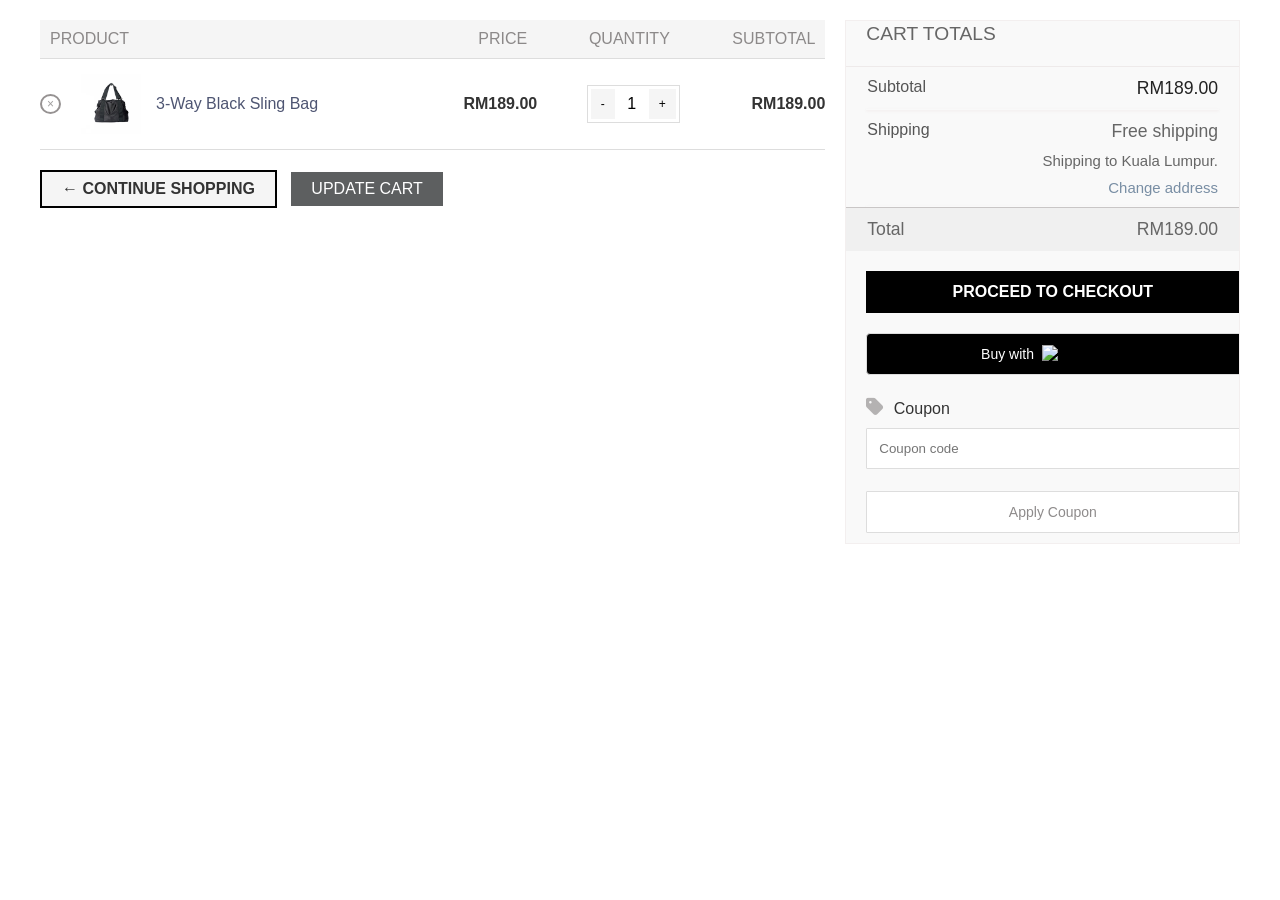
==== cart.html @ d3636007 "commit message" ====
<!DOCTYPE html>
<html lang="en">
<head>
    <meta charset="UTF-8">
    <meta name="viewport" content="width=device-width, initial-scale=1.0">
    <title>Cart MIN</title>

     <link rel="stylesheet" href="https://cdnjs.cloudflare.com/ajax/libs/font-awesome/6.0.0/css/all.min.css">
    <style>
        body {
            font-family: Arial, sans-serif;
            margin: 0;
            padding: 20px;
            color: #333;
        }
        .cart-container {
            max-width: 1200px;
            margin: 0 auto;
            display: flex;
            flex-wrap: wrap;
            gap: 20px;
        }
        .cart-header {
            width: 100%;
            text-align: center;
            margin-bottom: 30px;
        }
        .products-section {
            flex: 2;
        }
        .cart-table {
            width: 100%;
            border-collapse: collapse;
            margin-bottom: 20px;
        }
        .cart-table th {
            padding: 10px;
            background-color: #f5f5f5;
            border-bottom: 1px solid #ddd;
            text-align: left;
            color: #8c8989;
            font-weight: lighter;
        }
        .cart-table th:nth-child(2),
        .cart-table th:nth-child(3),
        .cart-table th:nth-child(4) {
            text-align: right;
        }
        .cart-table td {
            padding: 15px 0;
            border-bottom: 1px solid #ddd;
            vertical-align: middle;
        }

        /* Product column */
        .product-cell {
            display: flex;
            align-items: center;
            gap: 15px;
        }
        .remove-product {
            color: #a19f9f;
            text-decoration: none;
            font-size: 12px;
            margin-right: 5px;
            border: 2px solid #969292;
            border-radius: 50%;
            padding: 1px 5px;
        }
        .product-thumbnail {
            width: 60px;
        }
        .product-thumbnail img {
            width: 100%;
            height: auto;
            display: block;
        }
        .product-name {
            font-weight: normal;
        }
        .product-name a {
            color: #4e5572;
            text-decoration: none;
        }
        .product-name a:hover {
            color: #333;
        }

        
        /* Align price columns */
        .product-price {
            font-weight: 600;
            text-align: right;
        }
        .product-quantity {
            text-align: right;
        }
        .quantity-control {
            display: inline-flex;
            align-items: center;
            border: 1px solid #ddd;
            padding: 3px;
            justify-content: center;
            margin-left: auto;
        }
        .quantity-btn {
            background-color: #f5f5f5;
            border: none;
            font-size: 12px;
            padding: 8px 10px;
            cursor: pointer;
        }
        .quantity-input {
            width: 30px;
            text-align: center;
            border: none;
            font-size: 16px;
        }
        .product-subtotal {
            font-weight: bold;
            text-align: right;
        }

        /* Cart totals section */
        .cart-totals {
            flex: 1;
            background-color: #f9f9f9;
            
            border: 1px solid #f3efef;
            height: fit-content;
            overflow: hidden;
        }
        .cart-totals h3 {
            margin-top: 0;
            padding: 2px 20px;
            color: #666;
            font-size: 1.2em;
            font-weight: 540;
        }

        .totals-table {
            width: 100%;
            margin-bottom: 0;
            border-collapse: collapse;
            border-top: 1px solid #eeeaea;
        }

        .totals-table tr {
            display: flex;
            justify-content: space-between;
            padding: 10px 20px;
            position: relative; 
        }

        
        .totals-table tr:not(:last-child)::after {
            content: "";
            position: absolute;
            bottom: 0;
            left: 20px;
            right: 20px;
            height: 1px;
            box-shadow: 0 1px 3px rgba(107, 12, 12, 0.1);
        }

        .totals-table tr td:first-child {
            text-align: left;
            font-weight: normal;
            color: #555;
        }

        .totals-table tr td:last-child {
            text-align: right;
            font-weight: lighter;
            font-size: 1.1em;
        }

        /* Shipping details styling */
        .shipping-details {
            display: flex;
            flex-direction: column;
            align-items: flex-end;
            gap: 10px;
        }

        .shipping-method {
            font-weight: lighter;
            color: #666;
        }

        .shipping-address {
            font-size: 0.85em;
            color: #666;
        }

        .change-address {
            font-size: 0.85em;
            color: #798ea4;
            text-decoration: none;
        }
        .change-address:hover {
            color: #4e5572;
        }

        /* Total row styling */
        .totals-table tr:last-child {
            background-color: #f0f0f0;
            border-top: 1px solid #c9c6c6;
        }

        .totals-table tr:last-child td {
            font-size: 1.1em;
            color: #666;
        }

        /* Price values styling */
        .price-value {
            font-weight: bold;
            color: #222;
        }
        .checkout-button {
            background-color: black;
            color: white;
            padding: 12px 20px;
            border: none;
            width: 95%;
            margin-left: 20px;
            font-size: 16px;
            cursor: pointer;
            margin-top: 20px;
            font-weight: bold;
        }
        .cart-actions {
            margin-top: 10px;
            width: 100%;
        }
        .continue-shopping {
            display: inline-block;
            padding: 8px 20px;
            background-color: #f5f5f5;
            color: #333;
            text-decoration: none;
            border: 2px solid black;
            font-weight: 600;
        }
        .continue-shopping:hover {
            background-color: black;
            color: white;
            transition: background-color 0.3s ease, color 0.3s ease;
        }
        .update-cart {
            display: inline-block;
            padding: 8px 20px;
            background-color: #5d5f60;
            color: white;
            text-decoration: none;
            border: none;
            margin-left: 10px;
        }
        .payment-options {
            text-align: center;
            margin-top: 20px;
        }
        .payment-btn {
            display: flex;
            align-items: center;
            justify-content: center;
            gap: 8px;
            padding: 12px;
            background: black;
            border: 1px solid #ddd;
            border-radius: 4px;
            font-weight: bold;
            cursor: pointer;
            width: 98%;
            margin-left: 20px;
            transition: all 0.2s ease;
        }
        .buy {
            gap: 5px;
            font-size: 14px;
            font-weight: normal;
            color: white;
        }
        .payment-btn:hover {
            background: #5c5b5b;
        }
        .coupon-section {
            margin-top: 20px;
            padding: 2px 20px;
        }
        .coupon-input {
            width: 99%;
            /* margin-left: 20px; */
            padding: 12px;
            border: 1px solid #ddd;
            border-radius: 1px;
            margin-top: 10px;
        }
        .Apply {
            text-align: center;
            margin-top: 20px;
        }
        .Apply-btn {
            display: block;
            width: 95%;
            margin-left: 20px;
            padding: 12px;
            margin-bottom: 10px;
            background: white;
            border: 1px solid #ddd;
            border-radius: 1px;
            font-weight: lighter;
            font-size: 14px;
            color: #8e8b8b;
            cursor: pointer;
            
        }
        .Apply-btn:hover {
            background-color: #f0f0f0;
            transition: background-color 0.3s ease;
        }
        .fas{
            color: #b4b2b2;
            font-size: 20px;
            margin-right: 5px;
        }
    </style>
</head>
<body>
    <div class="cart-container">
        <div class="products-section">
            <table class="cart-table">
                <thead>
                    <tr>
                        <th>PRODUCT</th>
                        <th>PRICE</th>
                        <th>QUANTITY</th>
                        <th>SUBTOTAL</th>
                    </tr>
                </thead>
                <tbody>
                    <tr>
                        <td>
                            <div class="product-cell">
                                <a href="#" class="remove-product">×</a>
                                <div class="product-thumbnail">
                                    <img src="./images/3-copy-1-800x800.jpeg" alt="Product Image">
                                </div>
                                <div class="product-name"><a href="#">3-Way Black Sling Bag</a></div>
                            </div>
                        </td>
                        <td class="product-price">RM189.00</td>
                        <td class="product-quantity">
                            <div class="quantity-control">
                                <button class="quantity-btn minus">-</button>
                                <input type="text" class="quantity-input" value="1" readonly>
                                <button class="quantity-btn plus">+</button>
                            </div>
                        </td>
                        <td class="product-subtotal">RM189.00</td>
                    </tr>
                </tbody>
            </table>
            <div class="cart-actions">
                <a href="#" class="continue-shopping">← CONTINUE SHOPPING</a>
                <a href="#" class="update-cart">UPDATE CART</a>
            </div>
        </div>

        <div class="cart-totals">
            <h3>CART TOTALS</h3>
            <table class="totals-table">
                <tr>
                    <td>Subtotal</td>
                    <td class="price-value">RM189.00</td>
                </tr>
                <tr>
                    <td>Shipping</td>
                    <td>
                        <div class="shipping-details">
                            <span class="shipping-method">Free shipping</span>
                            <span class="shipping-address">Shipping to Kuala Lumpur.</span>
                            <a href="#" class="change-address">Change address</a>
                        </div>
                    </td>
                </tr>
                <tr>
                    <td>Total</td>
                    <td class="price-value">RM189.00</td>
                </tr>
            </table>
            <a href=""><button class="checkout-button">PROCEED TO CHECKOUT</button></a>
            <div class="payment-options">
                <button class="payment-btn">
                    <span class="buy">Buy with</span>
                    <img src="https://www.gstatic.com/instantbuy/svg/dark_gpay.svg" alt="Google Pay" style="height: 17px; margin-right: 5px; margin-top: -2px;">
                    
                </button>
            </div>
            <div class="coupon-section">
                 <div><i class="fas fa-tag"></i> Coupon</div>
                <input type="text" class="coupon-input" placeholder="Coupon code">
            </div>
            <div class="Apply">
                <button class="Apply-btn">Apply Coupon</button>
            </div>
        </div>
    </div>

    <script>
        // Quantity controls functionality
        document.querySelectorAll('.quantity-btn').forEach(button => {
            button.addEventListener('click', function() {
                const input = this.parentElement.querySelector('.quantity-input');
                let quantity = parseInt(input.value);
                
                if (this.classList.contains('plus')) {
                    quantity++;
                } else if (this.classList.contains('minus') && quantity > 1) {
                    quantity--;
                }
                
                input.value = quantity;
                updateProductSubtotal(this.closest('tr'));
                updateCartTotals();
            });
        });

        // Remove product functionality
        document.querySelectorAll('.remove-product').forEach(link => {
            link.addEventListener('click', function(e) {
                e.preventDefault();
                this.closest('tr').remove();
                updateCartTotals();
            });
        });

        // Update individual product subtotal
        function updateProductSubtotal(row) {
            const price = parseFloat(row.querySelector('.product-price').textContent.replace('RM', ''));
            const quantity = parseInt(row.querySelector('.quantity-input').value);
            const subtotal = (price * quantity).toFixed(2);
            row.querySelector('.product-subtotal').textContent = 'RM' + subtotal;
        }

        // Update cart totals
        function updateCartTotals() {
            let subtotal = 0;
            document.querySelectorAll('.product-subtotal').forEach(el => {
                subtotal += parseFloat(el.textContent.replace('RM', ''));
            });
            
            document.querySelectorAll('.price-value').forEach(el => {
                el.textContent = 'RM' + subtotal.toFixed(2);
            });
        }
    </script>
</body>
</html>
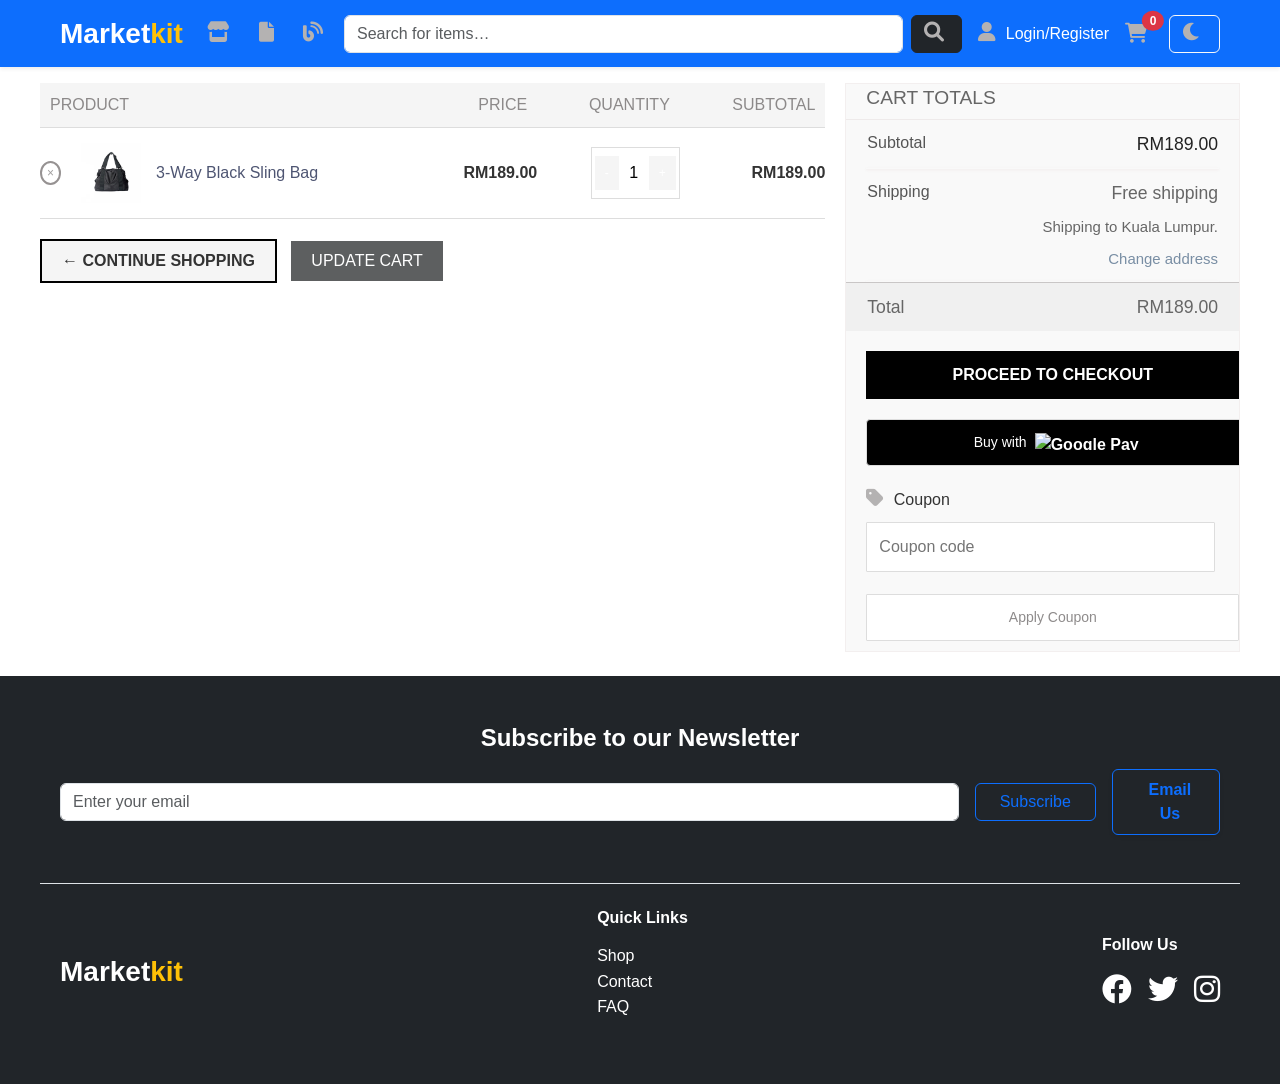
==== commit 3c5ce16e: "update section, cart, cartegory, checkout, details, faq," ====
--- a/cart.html
+++ b/cart.html
@@ -1,334 +1,61 @@
 <!DOCTYPE html>
-<html lang="en">
+<html lang="en" data-theme="light">
+
 <head>
-    <meta charset="UTF-8">
-    <meta name="viewport" content="width=device-width, initial-scale=1.0">
-    <title>Cart MIN</title>
-
-     <link rel="stylesheet" href="https://cdnjs.cloudflare.com/ajax/libs/font-awesome/6.0.0/css/all.min.css">
-    <style>
-        body {
-            font-family: Arial, sans-serif;
-            margin: 0;
-            padding: 20px;
-            color: #333;
-        }
-        .cart-container {
-            max-width: 1200px;
-            margin: 0 auto;
-            display: flex;
-            flex-wrap: wrap;
-            gap: 20px;
-        }
-        .cart-header {
-            width: 100%;
-            text-align: center;
-            margin-bottom: 30px;
-        }
-        .products-section {
-            flex: 2;
-        }
-        .cart-table {
-            width: 100%;
-            border-collapse: collapse;
-            margin-bottom: 20px;
-        }
-        .cart-table th {
-            padding: 10px;
-            background-color: #f5f5f5;
-            border-bottom: 1px solid #ddd;
-            text-align: left;
-            color: #8c8989;
-            font-weight: lighter;
-        }
-        .cart-table th:nth-child(2),
-        .cart-table th:nth-child(3),
-        .cart-table th:nth-child(4) {
-            text-align: right;
-        }
-        .cart-table td {
-            padding: 15px 0;
-            border-bottom: 1px solid #ddd;
-            vertical-align: middle;
-        }
-
-        /* Product column */
-        .product-cell {
-            display: flex;
-            align-items: center;
-            gap: 15px;
-        }
-        .remove-product {
-            color: #a19f9f;
-            text-decoration: none;
-            font-size: 12px;
-            margin-right: 5px;
-            border: 2px solid #969292;
-            border-radius: 50%;
-            padding: 1px 5px;
-        }
-        .product-thumbnail {
-            width: 60px;
-        }
-        .product-thumbnail img {
-            width: 100%;
-            height: auto;
-            display: block;
-        }
-        .product-name {
-            font-weight: normal;
-        }
-        .product-name a {
-            color: #4e5572;
-            text-decoration: none;
-        }
-        .product-name a:hover {
-            color: #333;
-        }
-
-        
-        /* Align price columns */
-        .product-price {
-            font-weight: 600;
-            text-align: right;
-        }
-        .product-quantity {
-            text-align: right;
-        }
-        .quantity-control {
-            display: inline-flex;
-            align-items: center;
-            border: 1px solid #ddd;
-            padding: 3px;
-            justify-content: center;
-            margin-left: auto;
-        }
-        .quantity-btn {
-            background-color: #f5f5f5;
-            border: none;
-            font-size: 12px;
-            padding: 8px 10px;
-            cursor: pointer;
-        }
-        .quantity-input {
-            width: 30px;
-            text-align: center;
-            border: none;
-            font-size: 16px;
-        }
-        .product-subtotal {
-            font-weight: bold;
-            text-align: right;
-        }
-
-        /* Cart totals section */
-        .cart-totals {
-            flex: 1;
-            background-color: #f9f9f9;
-            
-            border: 1px solid #f3efef;
-            height: fit-content;
-            overflow: hidden;
-        }
-        .cart-totals h3 {
-            margin-top: 0;
-            padding: 2px 20px;
-            color: #666;
-            font-size: 1.2em;
-            font-weight: 540;
-        }
-
-        .totals-table {
-            width: 100%;
-            margin-bottom: 0;
-            border-collapse: collapse;
-            border-top: 1px solid #eeeaea;
-        }
-
-        .totals-table tr {
-            display: flex;
-            justify-content: space-between;
-            padding: 10px 20px;
-            position: relative; 
-        }
-
-        
-        .totals-table tr:not(:last-child)::after {
-            content: "";
-            position: absolute;
-            bottom: 0;
-            left: 20px;
-            right: 20px;
-            height: 1px;
-            box-shadow: 0 1px 3px rgba(107, 12, 12, 0.1);
-        }
-
-        .totals-table tr td:first-child {
-            text-align: left;
-            font-weight: normal;
-            color: #555;
-        }
-
-        .totals-table tr td:last-child {
-            text-align: right;
-            font-weight: lighter;
-            font-size: 1.1em;
-        }
-
-        /* Shipping details styling */
-        .shipping-details {
-            display: flex;
-            flex-direction: column;
-            align-items: flex-end;
-            gap: 10px;
-        }
-
-        .shipping-method {
-            font-weight: lighter;
-            color: #666;
-        }
-
-        .shipping-address {
-            font-size: 0.85em;
-            color: #666;
-        }
-
-        .change-address {
-            font-size: 0.85em;
-            color: #798ea4;
-            text-decoration: none;
-        }
-        .change-address:hover {
-            color: #4e5572;
-        }
-
-        /* Total row styling */
-        .totals-table tr:last-child {
-            background-color: #f0f0f0;
-            border-top: 1px solid #c9c6c6;
-        }
-
-        .totals-table tr:last-child td {
-            font-size: 1.1em;
-            color: #666;
-        }
-
-        /* Price values styling */
-        .price-value {
-            font-weight: bold;
-            color: #222;
-        }
-        .checkout-button {
-            background-color: black;
-            color: white;
-            padding: 12px 20px;
-            border: none;
-            width: 95%;
-            margin-left: 20px;
-            font-size: 16px;
-            cursor: pointer;
-            margin-top: 20px;
-            font-weight: bold;
-        }
-        .cart-actions {
-            margin-top: 10px;
-            width: 100%;
-        }
-        .continue-shopping {
-            display: inline-block;
-            padding: 8px 20px;
-            background-color: #f5f5f5;
-            color: #333;
-            text-decoration: none;
-            border: 2px solid black;
-            font-weight: 600;
-        }
-        .continue-shopping:hover {
-            background-color: black;
-            color: white;
-            transition: background-color 0.3s ease, color 0.3s ease;
-        }
-        .update-cart {
-            display: inline-block;
-            padding: 8px 20px;
-            background-color: #5d5f60;
-            color: white;
-            text-decoration: none;
-            border: none;
-            margin-left: 10px;
-        }
-        .payment-options {
-            text-align: center;
-            margin-top: 20px;
-        }
-        .payment-btn {
-            display: flex;
-            align-items: center;
-            justify-content: center;
-            gap: 8px;
-            padding: 12px;
-            background: black;
-            border: 1px solid #ddd;
-            border-radius: 4px;
-            font-weight: bold;
-            cursor: pointer;
-            width: 98%;
-            margin-left: 20px;
-            transition: all 0.2s ease;
-        }
-        .buy {
-            gap: 5px;
-            font-size: 14px;
-            font-weight: normal;
-            color: white;
-        }
-        .payment-btn:hover {
-            background: #5c5b5b;
-        }
-        .coupon-section {
-            margin-top: 20px;
-            padding: 2px 20px;
-        }
-        .coupon-input {
-            width: 99%;
-            /* margin-left: 20px; */
-            padding: 12px;
-            border: 1px solid #ddd;
-            border-radius: 1px;
-            margin-top: 10px;
-        }
-        .Apply {
-            text-align: center;
-            margin-top: 20px;
-        }
-        .Apply-btn {
-            display: block;
-            width: 95%;
-            margin-left: 20px;
-            padding: 12px;
-            margin-bottom: 10px;
-            background: white;
-            border: 1px solid #ddd;
-            border-radius: 1px;
-            font-weight: lighter;
-            font-size: 14px;
-            color: #8e8b8b;
-            cursor: pointer;
-            
-        }
-        .Apply-btn:hover {
-            background-color: #f0f0f0;
-            transition: background-color 0.3s ease;
-        }
-        .fas{
-            color: #b4b2b2;
-            font-size: 20px;
-            margin-right: 5px;
-        }
-    </style>
+    <meta charset="UTF-8" />
+    <meta name="viewport" content="width=device-width, initial-scale=1.0" />
+    <title>Carts</title>
+
+    <!-- Bootstrap CSS -->
+    <link href="https://cdn.jsdelivr.net/npm/bootstrap@5.3.3/dist/css/bootstrap.min.css" rel="stylesheet" />
+    <!-- Font Awesome -->
+    <link href="https://cdnjs.cloudflare.com/ajax/libs/font-awesome/6.5.0/css/all.min.css" rel="stylesheet">
+    <link rel="stylesheet" href="https://cdnjs.cloudflare.com/ajax/libs/font-awesome/6.0.0/css/all.min.css">
+    <!-- Slick Carousel CSS -->
+    <link rel="stylesheet" href="https://cdn.jsdelivr.net/npm/slick-carousel@1.8.1/slick/slick.css" />
+    <link rel="stylesheet" href="https://cdn.jsdelivr.net/npm/slick-carousel@1.8.1/slick/slick-theme.css" />
+    <!-- Custom Styles -->
+    <link rel="stylesheet" href="./assests/css/style.css" />
+    <link rel="stylesheet" href="./assests/css/home.css">
 </head>
+
 <body>
-    <div class="cart-container">
+
+    <!-- Header -->
+    <header class="bg-primary text-white py-2 sticky-top shadow-sm mb-3 ">
+        <div class="container d-flex align-items-center justify-content-between flex-wrap">
+            <div class="d-flex align-items-center">
+                <button class="btn btn-light d-lg-none me-2" id="hamburger"><i class="fas fa-bars"></i></button>
+                <a href="#">
+                    <h3 class="mb-0 fw-bold text-white text-decoration-none">Market<span class="text-warning">kit</span>
+                    </h3>
+                </a>
+            </div>
+            <br><br>
+            <nav class="d-none d-lg-flex gap-4 align-items-center">
+                <i class=""></i></a>
+                <a href="#"><i class="fas fa-store"></i></a>
+                <a href="#"><i class="fas fa-file"></i></a>
+                <a href="#"><i class="fas fa-blog"></i></a>
+            </nav>
+            <form class="d-flex align-items-center flex-grow-1 mx-3">
+                <input class="form-control me-2" type="search" placeholder="Search for items…" />
+                <button class="btn btn-dark" type="submit"><i class="fas fa-search"></i></button>
+            </form>
+            <div class="d-flex align-items-center gap-3">
+                <a href="#" class="text-white text-decoration-none"><i class="fas fa-user"></i> Login/Register</a>
+                <a href="#" id="cart-icon" class="text-white position-relative">
+                    <i class="fas fa-shopping-cart fa-lg"></i>
+                    <span class="position-absolute top-0 start-100 translate-middle badge bg-danger rounded-circle"
+                        id="cart-count">0</span>
+                </a>
+                <button class="btn btn-outline-light" id="toggle-theme"><i class="fas fa-moon"></i></button>
+            </div>
+        </div>
+    </header>
+
+    <!-- cart sections -->
+    <div class="cart-container mb-4">
         <div class="products-section">
             <table class="cart-table">
                 <thead>
@@ -345,7 +72,7 @@
                             <div class="product-cell">
                                 <a href="#" class="remove-product">×</a>
                                 <div class="product-thumbnail">
-                                    <img src="./images/3-copy-1-800x800.jpeg" alt="Product Image">
+                                    <img src="./assests/images/3-copy-1-800x800.jpeg" alt="Product Image">
                                 </div>
                                 <div class="product-name"><a href="#">3-Way Black Sling Bag</a></div>
                             </div>
@@ -390,16 +117,17 @@
                     <td class="price-value">RM189.00</td>
                 </tr>
             </table>
-            <a href=""><button class="checkout-button">PROCEED TO CHECKOUT</button></a>
+            <a href="checkout.html"><button class="checkout-button">PROCEED TO CHECKOUT</button></a>
             <div class="payment-options">
                 <button class="payment-btn">
                     <span class="buy">Buy with</span>
-                    <img src="https://www.gstatic.com/instantbuy/svg/dark_gpay.svg" alt="Google Pay" style="height: 17px; margin-right: 5px; margin-top: -2px;">
-                    
+                    <img src="https://www.gstatic.com/instantbuy/svg/dark_gpay.svg" alt="Google Pay"
+                        style="height: 17px; margin-right: 5px; margin-top: -2px;">
+
                 </button>
             </div>
             <div class="coupon-section">
-                 <div><i class="fas fa-tag"></i> Coupon</div>
+                <div><i class="fas fa-tag"></i> Coupon</div>
                 <input type="text" class="coupon-input" placeholder="Coupon code">
             </div>
             <div class="Apply">
@@ -407,20 +135,77 @@
             </div>
         </div>
     </div>
+
+    <!-- Footer -->
+<footer class="bg-dark text-white py-5">
+  <div class="container text-center mb-5">
+  <h4 class="fw-bold mb-3">Subscribe to our Newsletter</h4>
+  
+  <form class="d-flex flex-column flex-md-row justify-content-center align-items-center gap-3">
+    <input 
+      type="email" 
+      class="form-control w-100 w-md-50" 
+      placeholder="Enter your email" 
+      required
+    >
+
+    <button type="submit" class="btn btn-outline-primary px-4">
+      Subscribe
+    </button>
+
+    <a 
+      href="mailto:calebdainitife@gmail.com" 
+      class="btn btn-outline-primary d-inline-flex align-items-center gap-2 px-4 py-2 fw-semibold shadow-sm"
+    >
+      <i class="bi bi-envelope"></i> Email Us
+    </a>
+  </form>
+</div>
+
+  <div class="container border-top pt-4 d-flex flex-column flex-md-row justify-content-between align-items-center text-center text-md-start">
+    <!-- Logo -->
+    <div class="mb-4 mb-md-0">
+      <a href="index.html" class="text-white fw-bold fs-3 text-decoration-none">
+        Market<span class="text-warning">kit</span>
+      </a>
+    </div>
+
+    <!-- Quick Links -->
+    <div class="mb-4 mb-md-0">
+      <h6 class="fw-bold mb-3">Quick Links</h6>
+      <ul class="list-unstyled">
+        <li><a href="#" class="footer-link">Shop</a></li>
+        <li><a href="#" class="footer-link">Contact</a></li>
+        <li><a href="#" class="footer-link">FAQ</a></li>
+      </ul>
+    </div>
+
+    <!-- Social Icons -->
+    <div>
+      <h6 class="fw-bold mb-3">Follow Us</h6>
+      <div class="d-flex justify-content-center gap-3">
+        <a href="#" class="social-icon"><i class="fab fa-facebook fa-lg"></i></a>
+        <a href="#" class="social-icon"><i class="fab fa-twitter fa-lg"></i></a>
+        <a href="#" class="social-icon"><i class="fab fa-instagram fa-lg"></i></a>
+      </div>
+    </div>
+  </div>
+</footer>
+
 
     <script>
         // Quantity controls functionality
         document.querySelectorAll('.quantity-btn').forEach(button => {
-            button.addEventListener('click', function() {
+            button.addEventListener('click', function () {
                 const input = this.parentElement.querySelector('.quantity-input');
                 let quantity = parseInt(input.value);
-                
+
                 if (this.classList.contains('plus')) {
                     quantity++;
                 } else if (this.classList.contains('minus') && quantity > 1) {
                     quantity--;
                 }
-                
+
                 input.value = quantity;
                 updateProductSubtotal(this.closest('tr'));
                 updateCartTotals();
@@ -429,7 +214,7 @@
 
         // Remove product functionality
         document.querySelectorAll('.remove-product').forEach(link => {
-            link.addEventListener('click', function(e) {
+            link.addEventListener('click', function (e) {
                 e.preventDefault();
                 this.closest('tr').remove();
                 updateCartTotals();
@@ -450,11 +235,12 @@
             document.querySelectorAll('.product-subtotal').forEach(el => {
                 subtotal += parseFloat(el.textContent.replace('RM', ''));
             });
-            
+
             document.querySelectorAll('.price-value').forEach(el => {
                 el.textContent = 'RM' + subtotal.toFixed(2);
             });
         }
     </script>
 </body>
+
 </html>
--- a/assests/css/style.css
+++ b/assests/css/style.css
@@ -0,0 +1,672 @@
+
+/* home page sections style */
+ 
+
+/* end home page section style */
+/* category section */
+:root {
+            --primary-color: #000000;
+            --fs-color-primary: #000000;
+            --fs-color-secondary: #000000;
+            --fs-color-success: #7a9c59;
+        }
+        
+        body {
+            font-family: 'Lato', sans-serif;
+            font-weight: 400;
+            color: #333;
+        }
+        
+        .product-card {
+            margin-bottom: 30px;
+            transition: transform 0.3s ease;
+        }
+        
+        .product-card:hover {
+            transform: translateY(-5px);
+        }
+        
+        .product-image {
+            position: relative;
+            overflow: hidden;
+        }
+        
+        .product-image img {
+            width: 100%;
+            height: auto;
+            transition: opacity 0.3s ease;
+        }
+        
+        .product-image:hover img {
+            opacity: 0.8;
+        }
+        
+        .price {
+            font-weight: bold;
+        }
+        
+        .price del {
+            color: #999;
+            margin-right: 5px;
+        }
+        
+        .price ins {
+            text-decoration: none;
+            color: var(--fs-color-alert);
+        }
+        
+        .badge-sale {
+            position: absolute;
+            top: 10px;
+            left: 10px;
+            background-color: var(--fs-color-alert);
+            color: white;
+            padding: 3px 10px;
+            font-size: 12px;
+            font-weight: bold;
+            z-index: 1;
+        }
+        
+        .breadcrumb {
+            background: transparent;
+            padding: 0;
+        }
+        
+        .page-title {
+            padding: 20px 0;
+            margin-bottom: 30px;
+        }
+        
+        /* Mobile styles */
+        @media (max-width: 768px) {
+            .header-main {
+                height: 70px;
+            }
+            
+            #logo img {
+                max-height: 70px;
+            }
+            
+            .product-card {
+                margin-bottom: 20px;
+            }
+        }
+        /* end category section */
+        /* checkout */
+         .checkout-container {
+            display: flex;
+            gap: 30px;
+             max-width: 1200px;
+            margin: 0 auto;
+            padding: 20px;
+            line-height: 1.6;
+            color: #333;
+        }
+        .checkout-form {
+            flex: 2;
+        }
+        .order-summary {
+            flex: 1;
+            background: #f9f9f9;
+            padding: 20px;
+            /* border-radius: 5px; */
+        }
+        .form-section {
+            margin-bottom: 30px;
+            margin-right: 20px;
+        }
+        h1, h2, h3 {
+            color: #222;
+        }
+        .form-row {
+            display: flex;
+            gap: 50px;
+            margin-bottom: 15px;
+        }
+        .form-group {
+            flex: 1;
+        }
+        #firstName, #lastName, #email, #phone, #postcode, #city, #country, #state, #Companyname{
+            margin-bottom: 15px;
+        }
+        #country{
+            margin-top: 10px;
+        }
+        #apartment{
+            margin-top: 25px;
+        }
+        #shipping-apartment {
+            margin-top: 25px;
+        }
+        label {
+            display: block;
+            margin-bottom: 5px;
+            font-weight: bold;
+        }
+        input, select {
+            width: 100%;
+            padding: 10px;
+            border: 1px solid #ddd;
+            /* border-radius: 4px; */
+        }
+        button {
+            background: #4CAF50;
+            color: white;
+            border: none;
+            padding: 12px 20px;
+            cursor: pointer;
+            font-size: 16px;
+            /* border-radius: 4px; */
+        }
+        .order-item {
+            display: flex;
+            justify-content: space-between;
+            margin-bottom: 10px;
+            padding-bottom: 10px;
+            border-bottom: 1px solid #eee;
+        }
+        .paysub {
+            display: flex;
+            justify-content: space-between;
+        }
+        .total {
+            font-weight: bold;
+            font-size: 18px;
+            margin-top: 20px;
+        }
+        .payment-methods {
+            margin-top: 20px;
+        }
+        .payment-option {
+            margin-bottom: 10px;
+        }
+        
+        /* New styles for checkbox sections */
+        .checkbox-toggle {
+            display: flex;
+            align-items: center;
+            cursor: pointer;
+            padding: 10px 0;
+        }
+        
+        .checkbox-toggle input[type="checkbox"] {
+            margin-right: 10px;
+            cursor: pointer;
+            width: auto;
+        }
+        
+        .checkbox-toggle .label-text {
+            font-weight: bold;
+        }
+        
+        .dropdown-content {
+            display: none;
+            border-radius: 4px;
+            margin-top: 10px;
+            margin-bottom: 15px;
+        }
+        
+        .dropdown-content.show {
+            display: block;
+        }
+        
+        textarea {
+            width: 100%;
+            padding: 10px;
+            border: 1px solid #ddd;
+            /* border-radius: 4px; */
+            min-height: 100px;
+            resize: vertical;
+        }
+        
+        .optional {
+            color: #999;
+            font-weight: normal;
+        }
+        
+        .shipping-address-form {
+            background-color: #f5f5f5;
+            padding: 20px;
+            /* border-radius: 4px; */
+            margin-top: 10px;
+        }
+/* cart section style */
+        .cart-container {
+            max-width: 1200px;
+            margin: 0 auto;
+            display: flex;
+            flex-wrap: wrap;
+            gap: 20px;
+        }
+        .cart-header {
+            width: 100%;
+            text-align: center;
+            margin-bottom: 30px;
+        }
+        .products-section {
+            flex: 2;
+        }
+        .cart-table {
+            width: 100%;
+            border-collapse: collapse;
+            margin-bottom: 20px;
+        }
+        .cart-table th {
+            padding: 10px;
+            background-color: #f5f5f5;
+            border-bottom: 1px solid #ddd;
+            text-align: left;
+            color: #8c8989;
+            font-weight: lighter;
+        }
+        .cart-table th:nth-child(2),
+        .cart-table th:nth-child(3),
+        .cart-table th:nth-child(4) {
+            text-align: right;
+        }
+        .cart-table td {
+            padding: 15px 0;
+            border-bottom: 1px solid #ddd;
+            vertical-align: middle;
+        }
+
+        /* Product column */
+        .product-cell {
+            display: flex;
+            align-items: center;
+            gap: 15px;
+        }
+        .remove-product {
+            color: #a19f9f;
+            text-decoration: none;
+            font-size: 12px;
+            margin-right: 5px;
+            border: 2px solid #969292;
+            border-radius: 50%;
+            padding: 1px 5px;
+        }
+        .product-thumbnail {
+            width: 60px;
+        }
+        .product-thumbnail img {
+            width: 100%;
+            height: auto;
+            display: block;
+        }
+        .product-name {
+            font-weight: normal;
+        }
+        .product-name a {
+            color: #4e5572;
+            text-decoration: none;
+        }
+        .product-name a:hover {
+            color: #333;
+        }
+        /* Align price columns */
+        .product-price {
+            font-weight: 600;
+            text-align: right;
+        }
+        .product-quantity {
+            text-align: right;
+        }
+        .quantity-control {
+            display: inline-flex;
+            align-items: center;
+            border: 1px solid #ddd;
+            padding: 3px;
+            justify-content: center;
+            margin-left: auto;
+        }
+        .quantity-btn {
+            background-color: #f5f5f5;
+            border: none;
+            font-size: 12px;
+            padding: 8px 10px;
+            cursor: pointer;
+        }
+        .quantity-input {
+            width: 30px;
+            text-align: center;
+            border: none;
+            font-size: 16px;
+        }
+        .product-subtotal {
+            font-weight: bold;
+            text-align: right;
+        }
+
+        /* Cart totals section */
+        .cart-totals {
+            flex: 1;
+            background-color: #f9f9f9;
+            
+            border: 1px solid #f3efef;
+            height: fit-content;
+            overflow: hidden;
+        }
+        .cart-totals h3 {
+            margin-top: 0;
+            padding: 2px 20px;
+            color: #666;
+            font-size: 1.2em;
+            font-weight: 540;
+        }
+
+        .totals-table {
+            width: 100%;
+            margin-bottom: 0;
+            border-collapse: collapse;
+            border-top: 1px solid #eeeaea;
+        }
+
+        .totals-table tr {
+            display: flex;
+            justify-content: space-between;
+            padding: 10px 20px;
+            position: relative; 
+        }
+
+        
+        .totals-table tr:not(:last-child)::after {
+            content: "";
+            position: absolute;
+            bottom: 0;
+            left: 20px;
+            right: 20px;
+            height: 1px;
+            box-shadow: 0 1px 3px rgba(107, 12, 12, 0.1);
+        }
+
+        .totals-table tr td:first-child {
+            text-align: left;
+            font-weight: normal;
+            color: #555;
+        }
+
+        .totals-table tr td:last-child {
+            text-align: right;
+            font-weight: lighter;
+            font-size: 1.1em;
+        }
+
+        /* Shipping details styling */
+        .shipping-details {
+            display: flex;
+            flex-direction: column;
+            align-items: flex-end;
+            gap: 10px;
+        }
+
+        .shipping-method {
+            font-weight: lighter;
+            color: #666;
+        }
+
+        .shipping-address {
+            font-size: 0.85em;
+            color: #666;
+        }
+
+        .change-address {
+            font-size: 0.85em;
+            color: #798ea4;
+            text-decoration: none;
+        }
+        .change-address:hover {
+            color: #4e5572;
+        }
+
+        /* Total row styling */
+        .totals-table tr:last-child {
+            background-color: #f0f0f0;
+            border-top: 1px solid #c9c6c6;
+        }
+
+        .totals-table tr:last-child td {
+            font-size: 1.1em;
+            color: #666;
+        }
+
+        /* Price values styling */
+        .price-value {
+            font-weight: bold;
+            color: #222;
+        }
+        .checkout-button {
+            background-color: black;
+            color: white;
+            padding: 12px 20px;
+            border: none;
+            width: 95%;
+            margin-left: 20px;
+            font-size: 16px;
+            cursor: pointer;
+            margin-top: 20px;
+            font-weight: bold;
+        }
+        .cart-actions {
+            margin-top: 10px;
+            width: 100%;
+        }
+        .continue-shopping {
+            display: inline-block;
+            padding: 8px 20px;
+            background-color: #f5f5f5;
+            color: #333;
+            text-decoration: none;
+            border: 2px solid black;
+            font-weight: 600;
+        }
+        .continue-shopping:hover {
+            background-color: black;
+            color: white;
+            transition: background-color 0.3s ease, color 0.3s ease;
+        }
+        .update-cart {
+            display: inline-block;
+            padding: 8px 20px;
+            background-color: #5d5f60;
+            color: white;
+            text-decoration: none;
+            border: none;
+            margin-left: 10px;
+        }
+        .payment-options {
+            text-align: center;
+            margin-top: 20px;
+        }
+        .payment-btn {
+            display: flex;
+            align-items: center;
+            justify-content: center;
+            gap: 8px;
+            padding: 12px;
+            background: black;
+            border: 1px solid #ddd;
+            border-radius: 4px;
+            font-weight: bold;
+            cursor: pointer;
+            width: 98%;
+            margin-left: 20px;
+            transition: all 0.2s ease;
+        }
+        .buy {
+            gap: 5px;
+            font-size: 14px;
+            font-weight: normal;
+            color: white;
+        }
+        .payment-btn:hover {
+            background: #5c5b5b;
+        }
+        .coupon-section {
+            margin-top: 20px;
+            padding: 2px 20px;
+        }
+        .coupon-input {
+            width: 99%;
+            /* margin-left: 20px; */
+            padding: 12px;
+            border: 1px solid #ddd;
+            border-radius: 1px;
+            margin-top: 10px;
+        }
+        .Apply {
+            text-align: center;
+            margin-top: 20px;
+        }
+        .Apply-btn {
+            display: block;
+            width: 95%;
+            margin-left: 20px;
+            padding: 12px;
+            margin-bottom: 10px;
+            background: white;
+            border: 1px solid #ddd;
+            border-radius: 1px;
+            font-weight: lighter;
+            font-size: 14px;
+            color: #8e8b8b;
+            cursor: pointer;
+            
+        }
+        .Apply-btn:hover {
+            background-color: #f0f0f0;
+            transition: background-color 0.3s ease;
+        }
+        .fas{
+            color: #b4b2b2;
+            font-size: 20px;
+            margin-right: 5px;
+        }
+    
+/* end cart sections style */
+
+/* faq */
+        /* Container */
+        .container {
+            max-width: 1200px;
+            margin: 0 auto;
+            padding: 0 20px;
+            line-height: 1.6;
+        }
+        
+        /* FAQ Content */
+        .faq-content {
+            padding: 40px 0;
+        }
+
+        .faq-container {
+            background-color: lightgray;
+            border-radius: 0.5rem;
+            color: black;
+            padding: 20px;
+            box-shadow: 0 0.5rem 1rem rgba(0, 0, 0, 0.1);
+        }
+
+        .faq-title h1 {
+            text-align: center;
+            margin-bottom: 10px;
+            font-size: 28px;
+            font-weight: 700;
+        }
+        
+        .faq-subtitle {
+            text-align: center;
+            margin-bottom: 40px;
+            color: black;
+            font-size: 18px;
+            font-weight: 400;
+        }
+        
+        .faq-section {
+            margin-bottom: 40px;
+        }
+        
+        .faq-section h2 {
+            font-size: 22px;
+            margin-bottom: 15px;
+            color: #000;
+            font-weight: 700;
+        }
+        
+        .faq-section p, .faq-section ol {
+            margin-bottom: 15px;
+        }
+        
+        .faq-section ol {
+            padding-left: 20px;
+        }
+        
+        .faq-section li {
+            margin-bottom: 10px;
+        }
+
+         .faq-item {
+            border: 1px solid black;
+            border-radius: 0.5rem;
+            padding: 1rem;
+            background-color: lightgray;
+            color: black;
+            transition: box-shadow 0.3s ease;
+            margin-bottom: 1rem;
+        }
+
+        .faq-item:hover {
+            box-shadow: 0 0.5rem 1rem rgba(0, 0, 0, 0.1);
+        }
+
+        .faq-header {
+            padding: 1rem;
+            cursor: pointer;
+            background-color: lightgray;
+        }
+
+        .faq-title1 {
+            font-size: 1.5rem;
+            color: #fff;
+            font-weight: 600;
+        }
+
+        .faq-toggle {
+            font-size: 1.25rem;
+            color: #fd7e14;
+        }
+        
+        .link a{
+            color: #333;
+            text-decoration: none;
+        }
+        /* Responsive */
+        @media (max-width: 768px) {
+            .faq-title h1 {
+                font-size: 24px;
+            }
+            
+            .faq-subtitle {
+                font-size: 16px;
+            }
+            
+            .faq-section h2 {
+                font-size: 20px;
+            }
+            
+            .faq-item {
+                margin-bottom: 0.5rem;
+            }
+            .faq-container {
+                padding: 15px;
+            }
+            .faq-header {
+                padding: 0.5rem;
+            }
+            .faq-title1 {
+                font-size: 1.25rem;
+            }
+            .faq-toggle {
+                font-size: 1rem;
+            }
+            
+        }
--- a/assests/css/home.css
+++ b/assests/css/home.css
@@ -0,0 +1,189 @@
+ .carousel-image-container {
+  position: relative;
+  max-height: 400px;
+  overflow: hidden;
+}
+.carousel-image-container img {
+  object-fit: cover;
+  height: 100%;
+  width: 100%;
+  max-height: 400px;
+}
+
+.container .my-5{
+  max-width: 1200px;
+  margin: auto;
+  padding: 0 15px;
+  color: red;
+}
+
+.carousel-overlay {
+  position: absolute;
+  top: 0;
+  left: 0;
+  width: 100%;
+  height: 100%;
+  background: rgba(0, 0, 0, 0.4);
+  display: flex;
+  align-items: center;
+  justify-content: center;
+  padding: 20px;
+}
+
+.carousel-caption-center {
+  color: white;
+}
+
+.carousel-caption-center h1 {
+  font-size: 3rem;
+  font-weight: 800;
+  line-height: 1.2;
+}
+
+.carousel-caption-center p {
+  font-size: 1.5rem;
+  font-weight: 600;
+}
+
+@media (max-width: 768px) {
+  .carousel-caption-center h1 {
+    font-size: 1.8rem;
+  }
+
+  .carousel-caption-center p {
+    font-size: 1.1rem;
+  }
+}
+
+.marquee {
+  width: 100%;
+  overflow: hidden;
+  position: relative;
+}
+
+.marquee-content {
+  animation: scroll-left 30s linear infinite;
+}
+
+@keyframes scroll-left {
+  0% {
+    transform: translateX(0);
+  }
+  100% {
+    transform: translateX(-50%);
+  }
+}
+
+.marquee-content > div {
+  min-width: 200px;
+  text-align: center;
+}
+
+
+/* Responsive Services Layout */
+.services-row div {
+  flex: 1;
+  min-width: 120px;
+}
+
+/* Dark Mode Support */
+html[data-theme="dark"] {
+  background-color: #111;
+  color: #fff;
+}
+html[data-theme="dark"] header,
+html[data-theme="dark"] footer {
+  background-color: #222 !important;
+}
+
+/* Mobile Sidebar */
+.mobile-sidebar {
+  position: fixed;
+  left: -260px;
+  top: 0;
+  width: 260px;
+  height: 100%;
+  background: black;
+  color: white;
+  z-index: 1050;
+  transition: left 0.3s ease;
+}
+#overlay {
+  position: fixed;
+  inset: 0;
+  background-color: rgba(0, 0, 0, 0.4);
+  display: none;
+  z-index: 1049;
+}
+#mobile-menu.active {
+  left: 0;
+}
+#overlay.active {
+  display: block;
+}
+
+/* Category Section */
+.category-header {
+  flex-direction: row-reverse;
+  justify-content: space-between;
+}
+
+.footer-link {
+  color: white;
+  text-decoration: none;
+  transition: color 0.3s, transform 0.3s;
+}
+
+.footer-link:hover {
+  color: #ffc107; /* Bootstrap warning color */
+  transform: translateX(5px);
+}
+
+.social-icon {
+  color: white;
+  font-size: 1.5rem;
+  transition: color 0.3s, transform 0.3s;
+  text-decoration: none;
+}
+
+.social-icon:hover {
+  color: #ffc107;
+  transform: scale(1.2);
+}
+
+.section-heading {
+  font-family: 'Segoe UI', sans-serif;
+  font-size: 1.75rem;
+  letter-spacing: 1px;
+  position: relative;
+}
+
+.section-heading::after {
+  content: '';
+  display: block;
+  width: 70px;
+  height: 3px;
+  background-color: red;
+  margin-top: 5px;
+}
+
+.product-title {
+  transition: color 0.3s ease, transform 0.3s ease;
+  font-size: 1rem;
+  font-weight: 600;
+}
+
+.product-title:hover {
+  color: #ffc107;
+  transform: translateX(3px);
+}
+
+.card:hover {
+  transform: translateY(-3px);
+  transition: transform 0.3s ease;
+}
+
+.btn-success:hover {
+  background-color: #218838;
+  border-color: #1e7e34;
+}
